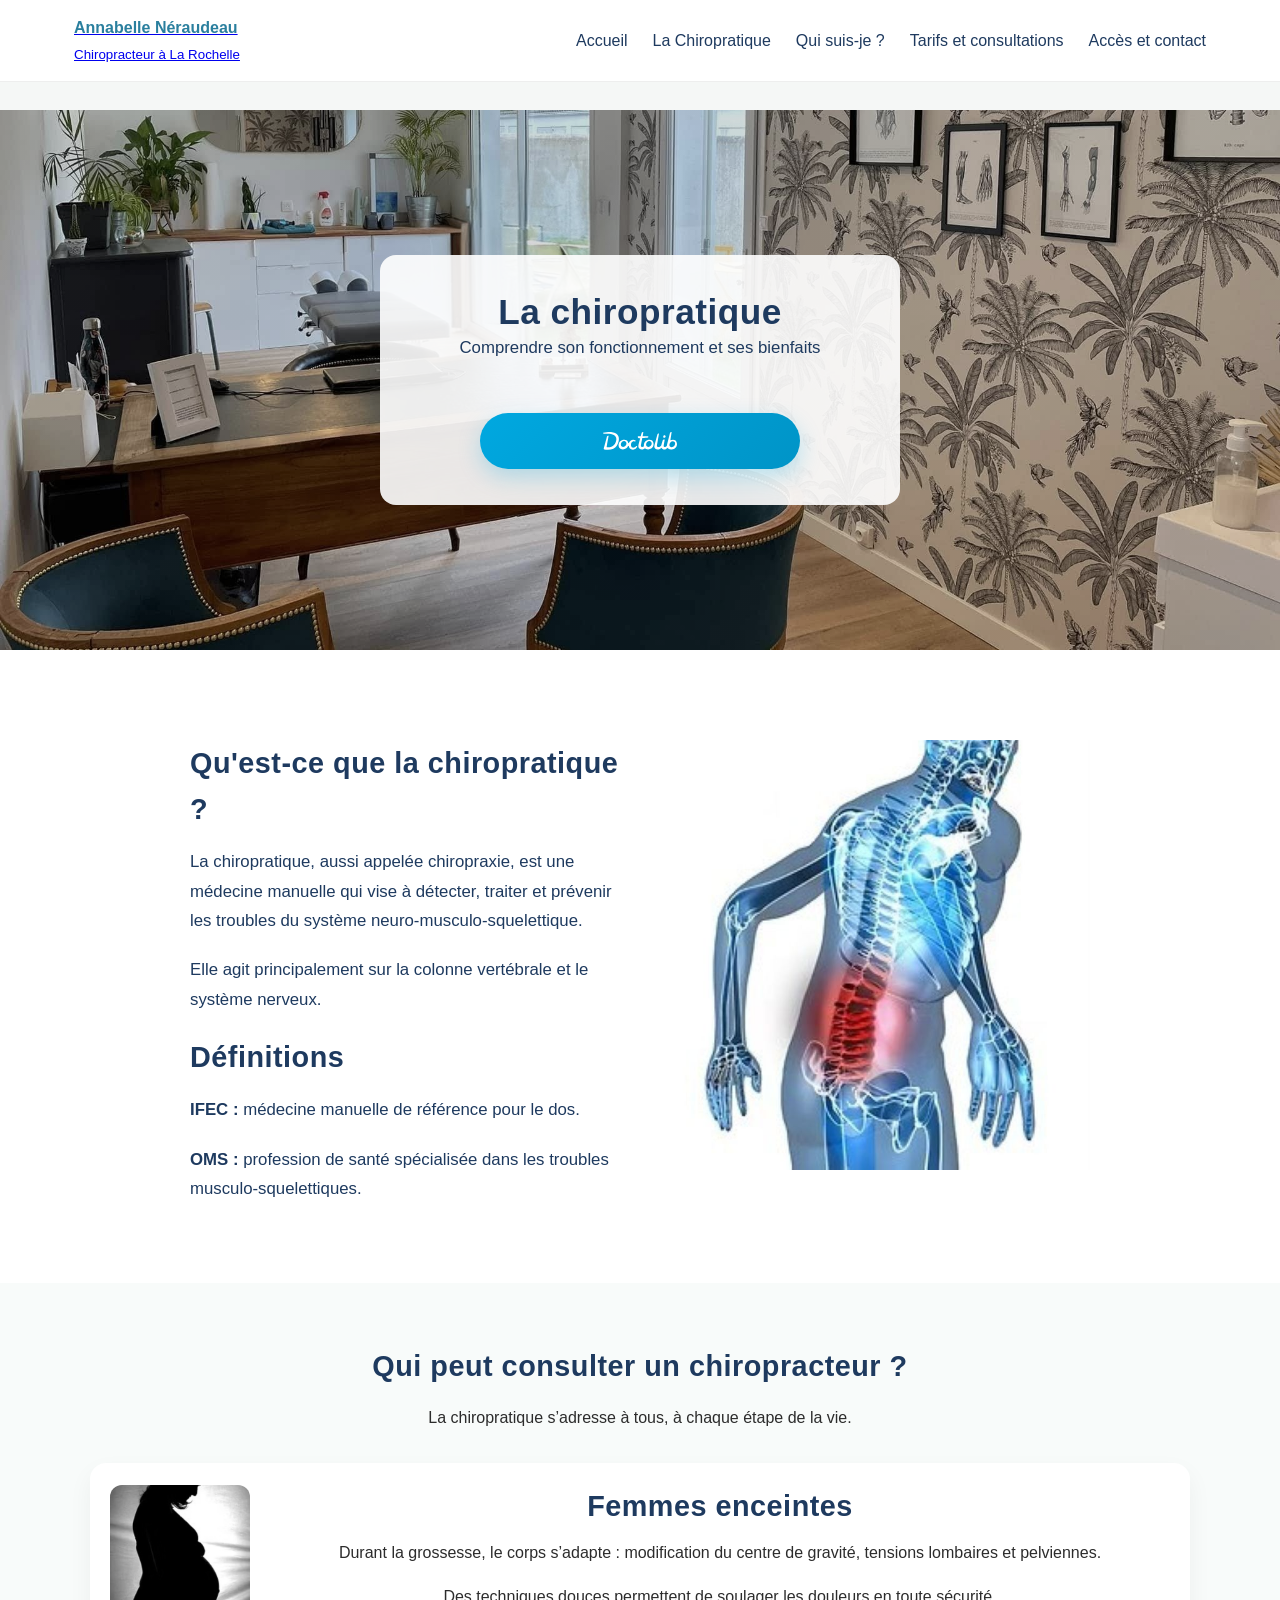
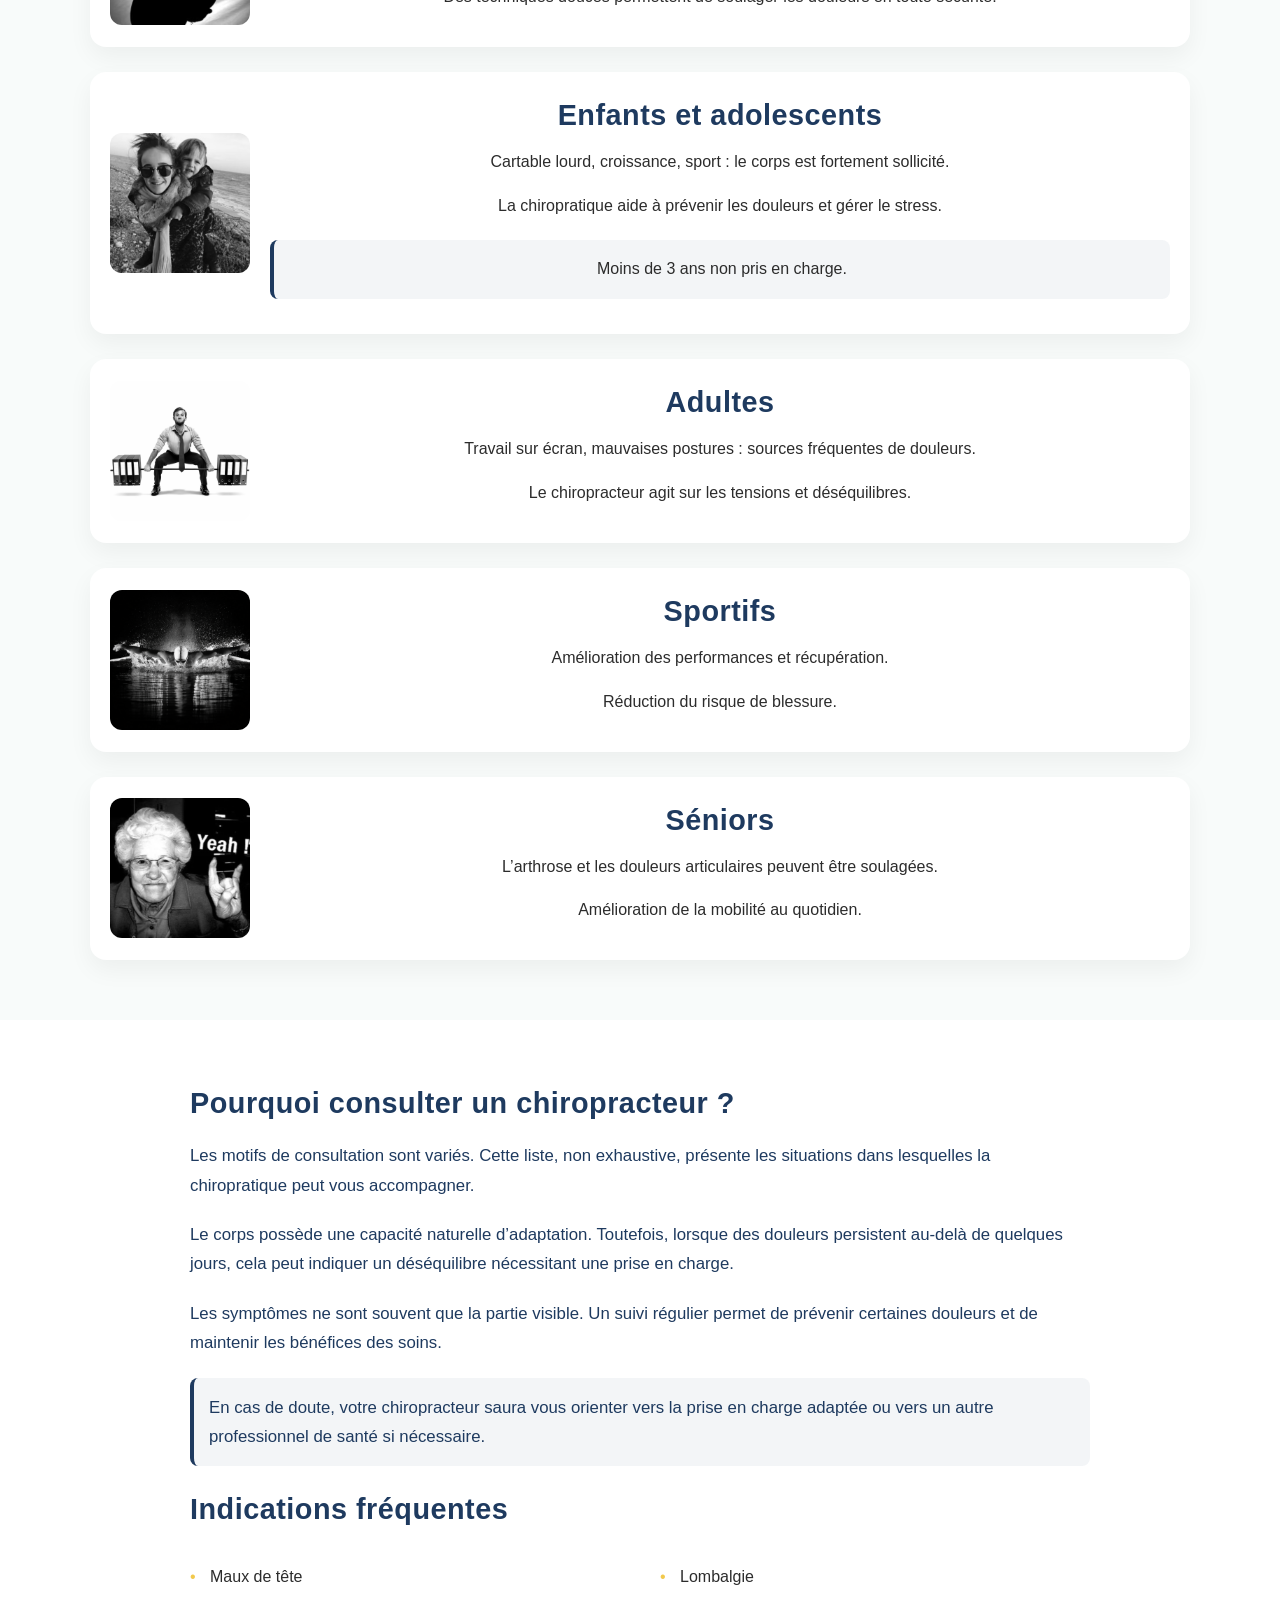
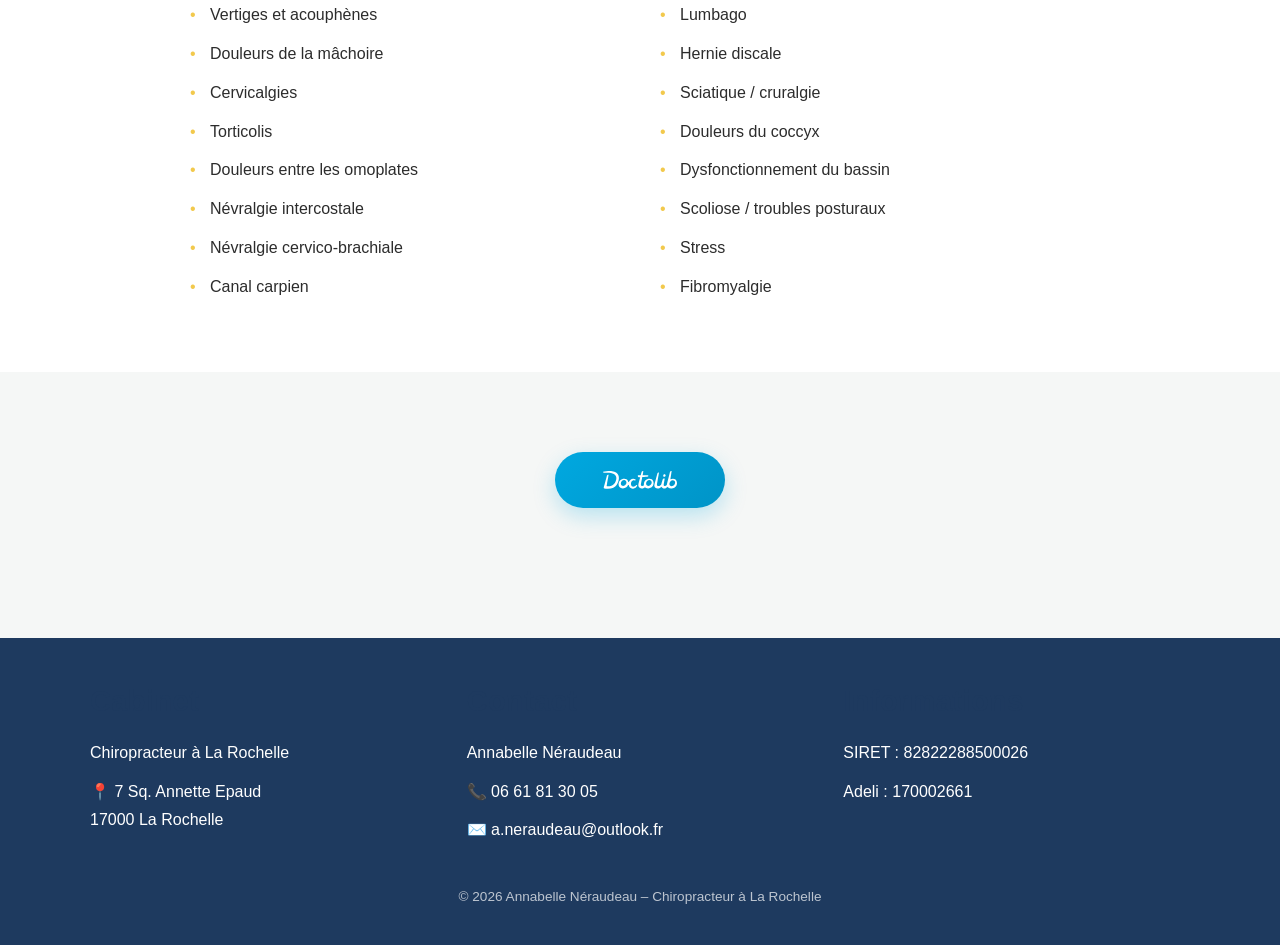
==== chiropratique.html @ 556ff165 "Adjust layout + fix menu behavior" ====
<!DOCTYPE html>
<html lang="fr">
<head>
  <meta charset="UTF-8">
  <meta name="viewport" content="width=device-width, initial-scale=1.0">

  <title>La chiropratique - Annabelle Néraudeau</title>

  <!-- Config SEO -->
  <meta name="robots" content="index, follow">

  <!-- Description SEO -->
  <meta name="description"
    content="Découvrez la chiropratique : une approche naturelle pour soulager les douleurs et améliorer votre bien-être à La Rochelle.">

  <meta name="author" content="Annabelle Néraudeau">
  <link rel="icon" href="assets/images/favicon.ico">

  <meta property="og:title" content="La chiropratique - Annabelle Néraudeau">
  <meta property="og:description" content="Comprendre la chiropratique et ses bienfaits.">
  <meta property="og:image" content="https://will17lr.github.io/annabelle-site/assets/images/annabelle1.jpg">
  <meta property="og:url" content="https://will17lr.github.io/annabelle-site/pages/chiropratique.html">
  <meta property="og:type" content="website">

  <meta name="twitter:card" content="summary_large_image">
  <meta name="twitter:title" content="La chiropratique">
  <meta name="twitter:description" content="Une approche naturelle pour votre santé.">
  <meta name="twitter:image" content="https://will17lr.github.io/annabelle-site/assets/images/annabelle1.jpg">

  <link rel="stylesheet" href="css/style.css">
</head>

<body>

  <!-- HEADER AVEC MENU DÉROULANT -->
  <div id="header"></div>

<!-- HERO -->
<section class="hero">
  <div class="container hero-content">
    <h1>La chiropratique</h1>
    <p>Comprendre son fonctionnement et ses bienfaits</p><br>
    <div class="hero-actions">
    
      <a href="https://www.doctolib.fr/chiropracteur/la-rochelle/annabelle-neraudeau/booking?source=profile" target="_blank"
        rel="noopener noreferrer" class="btn-doctolib btn-doctolib-section" aria-label="Prendre rendez-vous">
    
        <span class="cta-icon cta-icon--compact">
          <img src="assets/images/D_White.svg" alt="Logo Doctolib" class="cta-icon-img cta-icon-img--d">
        </span>
    
        <span class="cta-icon-wordmark">
          <img src="assets/images/Doctolib_White.svg" alt="Doctolib" class="cta-icon-img cta-icon-img--wordmark">
        </span>
    
      </a>
    </div>
  </div>
</section>

<!-- SECTION 1 Valeurs -->
<section class="valeurs">
  <div class="container grid-2">

    <div class="text">
      <h2>Qu'est-ce que la chiropratique ?</h2>

      <p>
        La chiropratique, aussi appelée chiropraxie, est une médecine manuelle
        qui vise à détecter, traiter et prévenir les troubles du système
        neuro-musculo-squelettique.
      </p>

      <p>
        Elle agit principalement sur la colonne vertébrale et le système nerveux.
      </p>

      <h3>Définitions</h3>

      <p><strong>IFEC :</strong> médecine manuelle de référence pour le dos.</p>
      <p><strong>OMS :</strong> profession de santé spécialisée dans les troubles musculo-squelettiques.</p>
    </div>

    <div class="image">
      <img src="assets/images/chiropratique.jpg" alt="Chiropratique colonne vertébrale">
    </div>

  </div>
</section>

<!-- SECTION 2 Pour Qui-->
<section class="parcours" id="pour-qui">
  <div class="container">

    <h2>Qui peut consulter un chiropracteur ?</h2>

    <p class="intro">
      La chiropratique s’adresse à tous, à chaque étape de la vie.
    </p>

    <div class="cards">
    
      <!-- FEMME ENCEINTE -->
      <div class="card-horizontal">
        <div class="card-img">
          <img src="assets/images/femme-enceinte.jpg" alt="Femme enceinte chiropratique">
        </div>
        <div class="card-content">
          <h3>Femmes enceintes</h3>
          <p>
            Durant la grossesse, le corps s’adapte : modification du centre de gravité,
            tensions lombaires et pelviennes.
          </p>
          <p>
            Des techniques douces permettent de soulager les douleurs en toute sécurité.
          </p>
        </div>
      </div>
    
      <!-- ENFANTS -->
      <div class="card-horizontal">
        <div class="card-img">
          <img src="assets/images/enfant.jpg" alt="Enfant chiropratique">
        </div>
        <div class="card-content">
          <h3>Enfants et adolescents</h3>
          <p>
            Cartable lourd, croissance, sport : le corps est fortement sollicité.
          </p>
          <p>
            La chiropratique aide à prévenir les douleurs et gérer le stress.
          </p>
          <p class="note">
            Moins de 3 ans non pris en charge.
          </p>
        </div>
      </div>
    
      <!-- ADULTES -->
      <div class="card-horizontal">
        <div class="card-img">
          <img src="assets/images/adulte.jpg" alt="Adulte chiropratique">
        </div>
        <div class="card-content">
          <h3>Adultes</h3>
          <p>
            Travail sur écran, mauvaises postures : sources fréquentes de douleurs.
          </p>
          <p>
            Le chiropracteur agit sur les tensions et déséquilibres.
          </p>
        </div>
      </div>
    
      <!-- SPORTIFS -->
      <div class="card-horizontal">
        <div class="card-img">
          <img src="assets/images/sport.jpg" alt="Sportif chiropratique">
        </div>
        <div class="card-content">
          <h3>Sportifs</h3>
          <p>
            Amélioration des performances et récupération.
          </p>
          <p>
            Réduction du risque de blessure.
          </p>
        </div>
      </div>
    
      <!-- SENIORS -->
      <div class="card-horizontal">
        <div class="card-img">
          <img src="assets/images/senior.jpg" alt="Senior chiropratique">
        </div>
        <div class="card-content">
          <h3>Séniors</h3>
          <p>
            L’arthrose et les douleurs articulaires peuvent être soulagées.
          </p>
          <p>
            Amélioration de la mobilité au quotidien.
          </p>
        </div>
      </div>
    
    </div>
</section>

<!-- SECTION 3 Pour Quoi-->
<section class="valeurs" id="pour-quoi">
  <div class="container">

    <h2>Pourquoi consulter un chiropracteur ?</h2>

    <p>
      Les motifs de consultation sont variés. Cette liste, non exhaustive,
      présente les situations dans lesquelles la chiropratique peut vous accompagner.
    </p>

    <p>
      Le corps possède une capacité naturelle d’adaptation. Toutefois, lorsque des douleurs
      persistent au-delà de quelques jours, cela peut indiquer un déséquilibre nécessitant une prise en charge.
    </p>

    <p>
      Les symptômes ne sont souvent que la partie visible. Un suivi régulier permet de prévenir
      certaines douleurs et de maintenir les bénéfices des soins.
    </p>

    <p class="note">
      En cas de doute, votre chiropracteur saura vous orienter vers la prise en charge adaptée
      ou vers un autre professionnel de santé si nécessaire.
    </p>

    <h3>Indications fréquentes</h3>

    <div class="grid-2">

      <ul class="list">
        <li>Maux de tête</li>
        <li>Vertiges et acouphènes</li>
        <li>Douleurs de la mâchoire</li>
        <li>Cervicalgies</li>
        <li>Torticolis</li>
        <li>Douleurs entre les omoplates</li>
        <li>Névralgie intercostale</li>
        <li>Névralgie cervico-brachiale</li>
        <li>Canal carpien</li>
      </ul>

      <ul class="list">
        <li>Lombalgie</li>
        <li>Lumbago</li>
        <li>Hernie discale</li>
        <li>Sciatique / cruralgie</li>
        <li>Douleurs du coccyx</li>
        <li>Dysfonctionnement du bassin</li>
        <li>Scoliose / troubles posturaux</li>
        <li>Stress</li>
        <li>Fibromyalgie</li>
      </ul>

    </div>

  </div>
</section>

<!-- CTA -->
<section class="cta">
  <div class="container">

    <a href="https://www.doctolib.fr/chiropracteur/la-rochelle/annabelle-neraudeau/booking?source=profile" target="_blank"
      rel="noopener noreferrer" class="btn-doctolib btn-doctolib-section" aria-label="Prendre rendez-vous">
    
      <span class="cta-icon cta-icon--compact">
        <img src="assets/images/D_White.svg" alt="" class="cta-icon-img cta-icon-img--d">
      </span>
    
      <span class="cta-icon-wordmark">
        <img src="assets/images/Doctolib_White.svg" alt="Doctolib" class="cta-icon-img cta-icon-img--wordmark">
      </span>
    
    </a>
  </div>
</section>

<!-- FOOTER -->
<div id="footer"></div>

<script src="js/loadComponents.js"></script>
<script src="js/script.js"></script>
</body>
</html>
---- css/style.css ----
:root {
  --primary: #1e3a5f;
  --secondary: #2a7f9e;
  --accent: #f2c94c;

  --bg: #f5f7f6;
  --white: #ffffff;
  --text: #2c2c2c;

  --doctolib: #00a8e0;
  --doctolib-hover: #0094c7;
  --doctolib-shadow: rgba(0, 168, 224, 0.28);
}

/* ==========================================================================
   1. RESET & BASE
   ========================================================================== */
* {
  margin: 0;
  padding: 0;
  box-sizing: border-box;
}

html,
body {
  width: 100%;
  overflow-x: hidden;
}

html {
  scroll-behavior: smooth;
}

body {
  background: var(--bg);
  padding-top: 110px;
  font-family: Arial, sans-serif;
  line-height: 1.6;
  color: var(--text);
}

img {
  max-width: 100%;
  height: auto;
  display: block;
}

p,
li {
  font-weight: 400;
  margin-bottom: 15px;
  line-height: 1.8;
}

h1 {
  letter-spacing: 2px;
}

h2,
h3 {
  font-size: 1.8rem;
  margin-bottom: 15px;
  font-weight: 600;
  color: var(--primary);
  letter-spacing: 0.5px;
}

/* ==========================================================================
   2. LAYOUT GLOBAL
   ========================================================================== */
.container {
  width: 90%;
  max-width: 1100px;
  margin: auto;
}

section {
  padding: 80px 0;
}

.card {
  background: var(--white);
  padding: 25px;
  border-radius: 14px;
  text-align: center;
  border: 1px solid rgba(0, 0, 0, 0.05);
  box-shadow: 0 8px 20px rgba(0, 0, 0, 0.04);
  transition: all 0.3s ease;
}

.card:hover {
  transform: translateY(-4px);
  box-shadow: 0 12px 25px rgba(0, 0, 0, 0.08);
}

.card img {
  width: 100%;
  max-width: 180px;
  margin: 0 auto 15px;
  border-radius: 10px;
}

/* ==========================================================================
   3. HEADER / NAVIGATION
   ========================================================================== */
.header {
  position: fixed;
  top: 0;
  width: 100%;
  z-index: 1000;
  overflow: visible;
  backdrop-filter: blur(10px);
  background: rgba(255, 255, 255, 0.95);
  border-bottom: 1px solid #eee;
}

.nav-container {
  display: flex;
  align-items: center;
  justify-content: space-between;
  padding: 15px 10px;
  max-width: 100%;
}

.logo span {
  font-weight: bold;
  color: var(--secondary);
}

.nav {
  display: flex;
  align-items: center;
  gap: 25px;
  transition: all 0.3s ease;
}

.nav a {
  position: relative;
  text-decoration: none;
  color: var(--primary);
  font-weight: 500;
}

.nav a::after {
  content: "";
  position: absolute;
  left: 0;
  bottom: -5px;
  width: 100%;
  height: 2px;
  background: var(--secondary);
  transform: scaleX(0);
  transform-origin: center;
  transition: transform 0.3s ease;
}

.nav a:hover::after {
  transform: scaleX(1);
}

.menu-toggle {
  display: none;
  font-size: 1.8rem;
  cursor: pointer;
}

.menu-toggle.active span:nth-child(1) {
  transform: translateY(9px) rotate(45deg);
}

.menu-toggle.active span:nth-child(2) {
  opacity: 0;
}

.menu-toggle.active span:nth-child(3) {
  transform: translateY(-9px) rotate(-45deg);
}

/* ==========================================================================
   4. HERO
   ========================================================================== */
.hero {
  position: relative;
  display: flex;
  align-items: center;
  min-height: 60vh;
  height: auto;
  margin-top: 0;
  padding: 50px 0;
  background:
    linear-gradient(rgba(0, 0, 0, 0.15), rgba(0, 0, 0, 0.15)),
    url("../assets/images/hero-cabinet12.jpg") center/cover no-repeat;
}

.hero::after {
  display: none;
}

.hero-content {
  position: relative;
  z-index: 2;
  width: 100%;
  max-width: 520px;
  text-align: center;
  background: rgba(255, 255, 255, 0.9);
  padding: 36px 28px;
  border-radius: 16px;
  margin: 0 auto;
}

.hero-content h1 {
  font-size: 2.2rem;
  line-height: 1.2;
  letter-spacing: 0.5px;
  color: var(--primary);
}

.hero-content p {
  font-size: 1.05rem;
  color: var(--primary);
  margin-bottom: 0;
}

.hero-actions {
  display: flex;
  flex-direction: column;
  align-items: stretch;
  gap: 15px;
  width: 100%;
  max-width: 320px;
  margin: 24px auto 0;
}

.hero-actions a {
  width: 100%;
}

.phone {
  font-size: 18px;
  color: var(--primary);
  font-weight: 600;
}

.phone:hover {
  background: var(--primary);
  color: #fff;
  transform: translateY(-3px) scale(1.02);
  box-shadow: 0 10px 25px rgba(0, 0, 0, 0.25);
}

/* ==========================================================================
   4B. BOUTONS CTA UNIFIÉS
   ========================================================================== */
.btn-phone,
.btn-doctolib {
  display: inline-flex;
  align-items: center;
  justify-content: center;
  gap: 10px;
  min-height: 56px;
  padding: 0 22px;
  border-radius: 999px;
  font-weight: 600;
  text-decoration: none;
  transition:
    transform 0.25s ease,
    box-shadow 0.25s ease,
    background 0.25s ease;
}

.btn-phone {
  background: linear-gradient(135deg, var(--primary), #0d66aa);
  color: #fff;
  box-shadow: 0 8px 22px rgba(16, 122, 202, 0.25);
}

.btn-phone:hover {
  transform: translateY(-2px);
  box-shadow: 0 12px 28px rgba(16, 122, 202, 0.35);
}

.btn-doctolib {
  background: linear-gradient(135deg, var(--doctolib), var(--doctolib-hover));
  color: #fff;
  box-shadow: 0 8px 22px rgba(0, 168, 224, 0.25);
}

.btn-doctolib:hover {
  transform: translateY(-2px);
  box-shadow: 0 12px 28px rgba(0, 168, 224, 0.35);
}

.btn-doctolib:active {
  transform: scale(0.98);
}

/* CTA hero */
.btn-doctolib-hero {
  width: 100%;
}

/* CTA de section : apparence du flottant déplié */
.btn-doctolib-section {
  min-width: 170px;
}

.btn-doctolib-section .cta-icon--compact {
  display: none;
}

.btn-doctolib-section .cta-icon-wordmark {
  display: flex;
  align-items: center;
  justify-content: center;
}

.btn-doctolib-section .cta-icon-img--wordmark {
  height: 18px;
  width: auto;
}

/* ==========================================================================
   5. SERVICES
   ========================================================================== */
.services {
  text-align: center;
}

.services-grid {
  display: grid;
  grid-template-columns: repeat(3, 1fr);
  gap: 25px;
}

/* ==========================================================================
   6. GALLERY
   ========================================================================== */
.gallery {
  margin: 60px auto;
}

.gallery-grid {
  display: grid;
  grid-template-columns: repeat(3, minmax(0, 1fr));
  gap: 20px;
  justify-items: center;
}

.gallery-grid img {
  width: 100%;
  height: 100%;
  aspect-ratio: 1 / 1;
  object-fit: cover;
  border-radius: 16px;
  display: block;
}

.gallery-grid img:hover {
  transform: scale(1.03);
  box-shadow: 0 10px 25px rgba(0, 0, 0, 0.15);
}

/* ==========================================================================
   7. TESTIMONIALS
   ========================================================================== */
.testimonials {
  padding: 80px 0;
  background: #f8fbfa;
  text-align: center;
}

.testimonials .container {
  text-align: center;
}

.section-subtitle {
  font-size: 0.95rem;
  font-weight: 600;
  color: #6b8f8a;
  margin-bottom: 10px;
  text-transform: uppercase;
  letter-spacing: 1px;
}

.section-title {
  text-align: center;
  margin-bottom: 30px;
  color: var(--primary);
  font-size: 2rem;
}

.testimonials-intro {
  max-width: 700px;
  margin: 0 auto 40px;
  color: #5a6663;
  font-size: 1rem;
  line-height: 1.6;
}

.google-rating-box {
  background: var(--white);
  border-radius: 20px;
  padding: 30px;
  box-shadow: 0 10px 25px rgba(0, 0, 0, 0.06);
  margin-bottom: 35px;
  text-align: left;
}

.google-rating-header {
  margin-bottom: 24px;
}

.google-rating-kicker {
  font-size: 0.9rem;
  font-weight: 700;
  color: var(--secondary);
  text-transform: uppercase;
  letter-spacing: 1px;
  margin-bottom: 8px;
}

.google-rating-title {
  font-size: 1.5rem;
  color: var(--primary);
  margin-bottom: 8px;
}

.google-rating-subtitle {
  color: #5a6663;
  font-size: 0.98rem;
  line-height: 1.6;
}

.google-rating-content {
  display: grid;
  grid-template-columns: minmax(0, 1fr) 120px;
  gap: 20px;
  align-items: center;
  margin-bottom: 24px;
}

.google-rating-breakdown {
  display: flex;
  flex-direction: column;
  gap: 12px;
  min-width: 0;
}

.rating-row {
  display: flex;
  align-items: center;
  gap: 12px;
}

.rating-label {
  min-width: 12px;
  font-weight: 700;
  color: var(--primary);
}

.rating-bar {
  flex: 1;
  height: 8px;
  background: #e3e8ec;
  border-radius: 999px;
  overflow: hidden;
}

.rating-fill {
  height: 100%;
  background: var(--accent);
  border-radius: 999px;
}

.google-rating-score {
  width: 120px;
  min-width: 120px;
  flex-shrink: 0;
  display: flex;
  flex-direction: column;
  align-items: center;
  justify-content: center;
}

.google-score-value {
  font-size: 3.2rem;
  font-weight: 700;
  line-height: 1;
  color: var(--primary);
  margin-bottom: 10px;
}

.google-score-stars {
  font-size: 1.25rem;
  color: var(--accent);
  letter-spacing: 2px;
  margin-bottom: 8px;
}

.google-score-count {
  font-size: 1rem;
  color: #5a6663;
  font-weight: 600;
}

.google-rating-footer {
  display: flex;
  justify-content: space-between;
  align-items: center;
  gap: 20px;
  flex-wrap: wrap;
  padding-top: 18px;
  border-top: 1px solid #eef2f4;
}

.google-rating-text {
  margin: 0;
  color: #5a6663;
  font-size: 0.95rem;
}

.btn-google-reviews {
  display: inline-block;
  padding: 12px 20px;
  background: #6b8f8a;
  color: var(--white);
  text-decoration: none;
  border-radius: 999px;
  font-weight: 600;
  transition:
    background 0.3s ease,
    transform 0.3s ease;
}

.btn-google-reviews:hover {
  background: #587773;
  transform: translateY(-2px);
}

.testimonials-grid {
  display: grid;
  grid-template-columns: repeat(3, 1fr);
  gap: 24px;
  text-align: left;
}

.testimonial-card {
  background: var(--white);
  border-radius: 16px;
  padding: 28px 24px;
  box-shadow: 0 10px 24px rgba(0, 0, 0, 0.05);
  transition:
    transform 0.3s ease,
    box-shadow 0.3s ease;
}

.testimonial-card:hover {
  transform: translateY(-4px);
  box-shadow: 0 14px 28px rgba(0, 0, 0, 0.08);
}

.testimonial-stars {
  color: #d4a017;
  font-size: 1.1rem;
  margin-bottom: 15px;
  letter-spacing: 2px;
}

.testimonial-text {
  color: #4a5552;
  font-size: 1rem;
  line-height: 1.7;
  margin-bottom: 20px;
  min-height: 110px;
}

.testimonial-name {
  font-size: 1rem;
  color: #1f2d2a;
  margin: 0;
}

.testimonials-note {
  text-align: center;
  margin-top: 30px;
  font-size: 0.9rem;
  color: #7a8a87;
}

/* ==========================================================================
   8. CTA SECTION
   ========================================================================== */
.cta .container {
  display: flex;
  justify-content: center;
}

/* ==========================================================================
   9. FOOTER
   ========================================================================== */
.footer {
  background: var(--primary);
  color: #fff;
  padding: 40px 0 20px;
  margin-top: 50px;
}

.footer-grid {
  display: grid;
  grid-template-columns: repeat(3, 1fr);
  gap: 30px;
}

.footer-col h3 {
  letter-spacing: 0.5px;
  margin-bottom: 15px;
}

.footer-col p {
  margin-bottom: 10px;
}

.footer a {
  position: relative;
  color: #fff;
  text-decoration: none;
}

.footer a::after {
  content: "";
  position: absolute;
  left: 0;
  bottom: -3px;
  width: 0%;
  height: 2px;
  background: #fff;
  transition: width 0.3s ease;
}

.footer a:hover::after {
  width: 100%;
}

.footer-bottom {
  text-align: center;
  margin-top: 30px;
  font-size: 0.85rem;
  opacity: 0.7;
}

/* ==========================================================================
   10. CTA MOBILE
   ========================================================================== */
.cta-mobile {
  position: fixed;
  right: 15px;
  bottom: 15px;
  z-index: 9999;
  display: flex;
  flex-direction: column;
  align-items: flex-end;
  gap: 12px;
}

.cta-mobile .cta-btn {
  display: flex;
  align-items: center;
  justify-content: flex-start;
  width: 56px;
  height: 56px;
  padding: 0 16px;
  border-radius: 999px;
  text-decoration: none;
  color: #fff;
  overflow: hidden;
  white-space: nowrap;
  box-shadow: 0 8px 20px rgba(0, 0, 0, 0.18);
  transition:
    width 0.35s ease,
    transform 0.25s ease,
    box-shadow 0.25s ease,
    opacity 0.25s ease;
}

.cta-mobile .cta-btn:hover {
  transform: translateY(-2px);
}

.cta-icon {
  font-size: 1.1rem;
  min-width: 20px;
  display: flex;
  align-items: center;
  justify-content: center;
  transform: translateY(1px);
}

.cta-label {
  opacity: 0;
  max-width: 0;
  margin-left: 0;
  font-size: 0.85rem;
  font-weight: 600;
  letter-spacing: 0.3px;
  display: flex;
  align-items: center;
  justify-content: center;
  color: rgba(255, 255, 255, 0.95);
  transition:
    opacity 0.25s ease,
    max-width 0.35s ease,
    margin-left 0.25s ease;
}

.cta-mobile .cta-btn.expanded {
  width: 170px;
  justify-content: center;
}

.cta-mobile .cta-btn.expanded .cta-label {
  opacity: 1;
  max-width: 110px;
  margin-left: 10px;
}

.cta-mobile .cta-phone {
  background: linear-gradient(135deg, var(--primary), #0d66aa);
  gap: 8px;
}

.cta-mobile .cta-doctolib {
  background: linear-gradient(135deg, var(--doctolib), var(--doctolib-hover));
  justify-content: center;
  position: relative;
}

.cta-icon--compact {
  display: flex;
  align-items: center;
  justify-content: center;
}

.cta-icon-wordmark {
  display: none;
  align-items: center;
  justify-content: center;
}

.cta-icon-img--d {
  width: 18px;
  height: 18px;
  display: block;
}

.cta-icon-img--wordmark {
  height: 18px;
  width: auto;
  display: block;
}

.cta-mobile .cta-doctolib.expanded .cta-icon--compact {
  display: none;
}

.cta-mobile .cta-doctolib.expanded .cta-icon-wordmark {
  display: flex;
}

.cta-mobile .cta-doctolib .cta-label {
  display: none !important;
}

/* ==========================================================================
   11. BANNER DEV
   ========================================================================== */
.banner-dev {
  position: fixed;
  top: 0;
  width: 100%;
  z-index: 2000;
  background: var(--accent);
  color: #000;
  text-align: center;
  padding: 6px;
  font-size: 0.9rem;
}

/* ==========================================================================
   12. DOCTOLIB PREMIUM
   ========================================================================== */
.btn-doctolib-premium {
  display: inline-flex;
  align-items: center;
  justify-content: space-between;
  gap: 14px;
  position: relative;
  min-width: 260px;
  max-width: 340px;
  width: 100%;
  padding: 14px 18px;
  border-radius: 14px;
  text-decoration: none;
  background: linear-gradient(135deg, var(--doctolib), var(--doctolib-hover));
  color: #fff;
  box-shadow: 0 10px 28px var(--doctolib-shadow);
  border: 1px solid rgba(255, 255, 255, 0.18);
  transition:
    transform 0.25s ease,
    box-shadow 0.25s ease,
    filter 0.25s ease;
}

.btn-doctolib-premium:hover {
  transform: translateY(-3px);
  box-shadow: 0 16px 34px rgba(0, 168, 224, 0.35);
  filter: saturate(1.05);
}

.btn-doctolib-premium:active {
  transform: translateY(-1px);
}

.btn-doctolib-premium:focus-visible {
  outline: 3px solid rgba(0, 168, 224, 0.25);
  outline-offset: 3px;
}

.doctolib-icon {
  flex-shrink: 0;
  width: 42px;
  height: 42px;
  border-radius: 50%;
  display: flex;
  align-items: center;
  justify-content: center;
  background: rgba(255, 255, 255, 0.18);
  backdrop-filter: blur(4px);
}

.doctolib-icon svg {
  width: 22px;
  height: 22px;
  color: #fff;
}

.doctolib-text {
  display: flex;
  flex-direction: column;
  align-items: flex-start;
  flex: 1;
  min-width: 0;
}

.doctolib-label {
  font-size: 1rem;
  font-weight: 700;
  line-height: 1.2;
  letter-spacing: 0.2px;
}

.doctolib-trust {
  margin-top: 2px;
  font-size: 0.76rem;
  font-weight: 500;
  color: rgba(255, 255, 255, 0.92);
  line-height: 1.2;
}

.doctolib-arrow {
  font-size: 1.25rem;
  font-weight: 700;
  line-height: 1;
  transition: transform 0.25s ease;
}

.btn-doctolib-premium:hover .doctolib-arrow {
  transform: translateX(3px);
}

.btn-doctolib-premium::before {
  content: "●";
  font-size: 0.55rem;
  color: #7cffb2;
  position: absolute;
  opacity: 0;
}

/* ==========================================================================
   13. ABOUT / MAP / CONTENT SECTIONS
   ========================================================================== */
.about {
  padding: 60px 0;
}

.about-grid {
  gap: 50px;
}

.about-text {
  width: 100%;
}

.about-text h3 {
  font-size: 1.8rem;
  margin-bottom: 10px;
}

.about-text p {
  margin-bottom: 18px;
  line-height: 1.75;
  font-size: 15.5px;
}

.about-img img {
  width: 100%;
  max-width: 450px;
  aspect-ratio: 1 / 1;
  object-fit: cover;
  border-radius: 20px;
  box-shadow: 0 10px 30px rgba(0, 0, 0, 0.015);
}

.about-conclusion {
  text-align: center;
  max-width: 700px;
  margin: auto;
  font-size: 1.1rem;
  color: var(--primary);
}

.map-container {
  width: 100%;
  max-width: 500px;
  margin-top: 20px;
  border-radius: 12px;
  overflow: hidden;
  background: #fff;
  border: 1px solid rgba(0, 0, 0, 0.1);
  box-shadow: 0 10px 25px rgba(0, 0, 0, 0.1);
}

.map-container iframe {
  width: 100%;
  height: 300px;
  border: none;
  display: block;
}

.hero-about {
  min-height: 60vh;
  background:
    linear-gradient(rgba(0, 0, 0, 0.25), rgba(0, 0, 0, 0.25)),
    url("../assets/images/cabinet1.jpg") center/cover no-repeat;
}

.hero-about h1 {
  font-size: 2.6rem;
  letter-spacing: 4px;
  margin-bottom: 10px;
}

.hero-about .overlay {
  background: rgba(255, 255, 255, 0.92);
  padding: 40px;
  border-radius: 12px;
  max-width: 100%;
}

/* ==========================================================================
   14. ACCÈS
   ========================================================================== */
.acces {
  padding: 60px 0;
}

.acces-hero img {
  width: 100%;
  height: 350px;
  object-fit: cover;
  border-radius: 12px;
  margin-bottom: 20px;
}

.acces-text {
  text-align: center;
  max-width: 700px;
  margin: 0 auto 30px;
}

.acces-container {
  display: flex;
  gap: 20px;
  justify-content: center;
  flex-wrap: wrap;
}

.acces-entry {
  text-align: center;
}

.acces-entry img {
  width: 100%;
  max-width: 400px;
  border-radius: 12px;
}

.acces-entry .caption {
  margin-top: 10px;
  font-size: 14px;
  color: #666;
}

/* ==========================================================================
   15. FLEX / GRID SECTIONS
   ========================================================================== */
.section-flex {
  display: flex;
  align-items: center;
  gap: 40px;
}

.section-flex img {
  max-width: 450px;
  border-radius: 12px;
}

.section-flex.reverse {
  flex-direction: row-reverse;
}

.section-card {
  text-align: center;
  background: white;
  padding: 30px;
  border-radius: 12px;
  box-shadow: 0 10px 25px rgba(0, 0, 0, 0.05);
}

.section-card p {
  margin-bottom: 10px;
  font-size: 1.1rem;
  color: var(--primary);
}

.section-grid {
  display: grid;
  grid-template-columns: repeat(2, 1fr);
  gap: 30px;
  max-width: 600px;
  margin: auto;
}

/* ==========================================================================
   16. HORAIRES / PARCOURS / VALEURS
   ========================================================================== */
.horaires-section {
  margin: 60px 0;
}

.horaires-card {
  max-width: 400px;
  margin: auto;
  background: white;
  padding: 30px;
  border-radius: 12px;
  border: 2px solid #eee;
  box-shadow: 0 10px 25px rgba(0, 0, 0, 0.05);
}

.horaires-card h2 {
  text-align: center;
  margin-bottom: 20px;
}

.horaires-list {
  list-style: none;
  padding: 0;
}

.horaires-list li {
  display: flex;
  justify-content: space-between;
  padding: 8px 0;
  border-bottom: 1px dotted #ccc;
}

.horaires-list li span:first-child {
  font-weight: 600;
}

.parcours {
  padding: 60px 0;
  text-align: center;
  background: #f8fbfa;
}

.parcours-grid {
  display: grid;
  grid-template-columns: repeat(2, 1fr);
  gap: 20px;
  margin-top: 30px;
}

.valeurs {
  padding: 60px 0;
  background: #ffffff;
}

.valeurs .container {
  max-width: 900px;
}

.valeurs p {
  margin-bottom: 20px;
  line-height: 1.75;
  font-size: 1.05rem;
  color: var(--primary);
}

.valeurs-grid {
  display: grid;
  grid-template-columns: repeat(3, 1fr);
  gap: 20px;
  margin-top: 30px;
}

/* ==========================================================================
   17. ANIMATION
   ========================================================================== */
@keyframes slideDown {
  from {
    opacity: 0;
    transform: translateY(-10px);
  }
  to {
    opacity: 1;
    transform: translateY(0);
  }
}

/* ==========================================================================
   18. RESPONSIVE
   ========================================================================== */
@media (min-width: 931px) {
  .nav {
    display: flex;
  }

  .menu-toggle {
    display: none;
  }

  .cta-mobile {
    display: none;
  }
}

@media (max-width: 930px) {
  body {
    padding-top: 95px;
    padding-bottom: 95px;
  }

  .container {
    width: 92%;
  }

  .menu-toggle {
    display: flex;
    width: 36px;
    height: 26px;
    padding: 4px;
    flex-direction: column;
    justify-content: space-between;
    align-items: center;
    cursor: pointer;
    position: relative;
    z-index: 10002;
    flex-shrink: 0;
    overflow: visible;
  }

  .menu-toggle span {
    display: block;
    width: 100%;
    height: 3px;
    background: var(--primary);
    border-radius: 2px;
    transition: 0.3s ease;
  }

  .nav {
    position: absolute;
    top: 100%;
    left: 10px;
    right: 10px;
    display: flex;
    flex-direction: column;
    background: #fff;
    border-radius: 12px;
    overflow: hidden;
    padding-bottom: 10px;
    opacity: 0;
    transform: translateY(-10px);
    pointer-events: none;
    transition: all 0.25s ease;
    box-shadow: 0 15px 30px rgba(0, 0, 0, 0.1);
  }

  .nav.active {
    opacity: 1;
    transform: translateY(0);
    pointer-events: auto;
  }

  .nav a {
    padding: 15px 20px;
    border-bottom: 1px solid #eee;
  }

  .nav a:last-child {
    border-bottom: none;
  }

  .hero {
    min-height: auto;
    padding: 36px 0 44px;
  }

  .hero-content {
    max-width: 100%;
    padding: 28px 20px;
    border-radius: 14px;
  }

  .hero-content h1 {
    font-size: 1.8rem;
  }

  .hero-actions {
    max-width: 320px;
  }

  .hero-actions a,
  .btn-doctolib,
  .btn-phone {
    width: 100%;
  }

  .services-grid,
  .testimonials-grid,
  .footer-grid,
  .parcours-grid,
  .valeurs-grid,
  .section-grid,
  .gallery-grid {
    grid-template-columns: 1fr;
  }

  .testimonial-text {
    min-height: auto;
  }

  .testimonials {
    padding: 60px 0;
  }

  .section-title {
    font-size: 1.6rem;
  }

  .google-rating-box {
    padding: 22px 18px;
  }

  .google-rating-content {
    grid-template-columns: minmax(0, 1fr) 100px;
    gap: 15px;
  }

  .google-rating-score {
    width: 100px;
    min-width: 100px;
  }

  .google-rating-title {
    font-size: 1.25rem;
  }

  .google-score-value {
    font-size: 2.2rem;
  }

  .google-score-stars {
    font-size: 1rem;
    letter-spacing: 1px;
  }

  .google-score-count {
    font-size: 0.85rem;
  }

  .google-rating-footer {
    flex-direction: column;
    align-items: stretch;
  }

  .btn-google-reviews {
    width: 100%;
    text-align: center;
  }

  .cta-mobile .cta-btn {
    width: 52px;
    height: 52px;
  }

  .cta-mobile .cta-btn.expanded {
    width: 160px;
  }

  .cta-label {
    font-size: 0.78rem;
  }

  .btn-doctolib-premium {
    min-width: 100%;
    padding: 13px 16px;
    border-radius: 12px;
  }

  .doctolib-label {
    font-size: 0.95rem;
  }

  .doctolib-trust {
    font-size: 0.72rem;
  }

  .about-grid,
  .section-flex,
  .section-flex.reverse {
    grid-template-columns: 1fr;
    flex-direction: column;
  }

  .gallery-grid img {
    width: 100%;
    max-width: 400px;
    aspect-ratio: 1 / 1;
    object-fit: cover;
    border-radius: 16px;
  }

  .grid-2 {
    grid-template-columns: 1fr;
  }

  .cards {
    grid-template-columns: 1fr;
  }

  .card-horizontal {
    flex-direction: column;
    text-align: center;
  }

  .card-img {
    width: 100%;
  }
}

@media (max-width: 768px) {
  .contact-grid {
    grid-template-columns: 1fr;
  }
}

@media (max-width: 480px) {
  .container {
    width: 94%;
  }

  .hero {
    padding: 28px 0 40px;
  }

  .hero-content {
    padding: 24px 16px;
  }

  .hero-content h1 {
    font-size: 1.65rem;
  }

  .google-rating-content {
    grid-template-columns: minmax(0, 1fr) 88px;
    gap: 12px;
  }

  .google-rating-score {
    width: 88px;
    min-width: 88px;
  }

  .google-score-value {
    font-size: 1.95rem;
  }

  .google-score-stars {
    font-size: 0.9rem;
  }

  .google-score-count {
    font-size: 0.78rem;
  }

  .rating-row {
    gap: 8px;
  }

  .rating-bar {
    height: 7px;
  }
}

/* ==========================================================================
   19. CONTACT
   ========================================================================== */
.contact {
  padding: 60px 0;
}

.contact-grid {
  display: grid;
  grid-template-columns: 1fr 1fr;
  gap: 30px;
}

.contact-card {
  background: white;
  padding: 25px;
  border-radius: 16px;
  box-shadow: 0 8px 25px rgba(0, 0, 0, 0.08);
}

.contact-item {
  display: flex;
  gap: 15px;
  margin-bottom: 20px;
  align-items: flex-start;
}

.contact-item .icon {
  font-size: 20px;
  color: var(--secondary);
}

.contact a {
  color: var(--primary);
  text-decoration: none;
  font-weight: 500;
}

.contact a:hover {
  text-decoration: underline;
}

.map-card {
  border-radius: 16px;
  overflow: hidden;
  box-shadow: 0 8px 25px rgba(0, 0, 0, 0.08);
}

.map-card iframe {
  width: 100%;
  height: 100%;
  min-height: 300px;
  border: none;
}

/* ==========================================================================
   20. UTILITAIRES CONTENU
   ========================================================================== */
.note {
  margin-top: 20px;
  padding: 15px;
  background: rgba(30, 58, 95, 0.05);
  border-left: 4px solid var(--primary);
  border-radius: 8px;
}

.grid-2 {
  display: grid;
  grid-template-columns: 1fr 1fr;
  gap: 40px;
  margin-top: 30px;
}

.list {
  list-style: none;
  padding: 0;
}

.list li {
  margin-bottom: 10px;
  padding-left: 20px;
  position: relative;
}

.list li::before {
  content: "•";
  position: absolute;
  left: 0;
  color: var(--accent);
}

.intro {
  text-align: center;
  margin-bottom: 30px;
}

/* ==========================================================================
   21. CARDS / BLOCS
   ========================================================================== */
.cards {
  display: flex;
  flex-direction: column;
  gap: 25px;
}

.card-detail {
  background: var(--white);
  padding: 20px;
  border-radius: 16px;
  box-shadow: 0 10px 25px rgba(0, 0, 0, 0.05);
}

.card-detail img {
  width: 100%;
  aspect-ratio: 16 / 9;
  object-fit: cover;
  border-radius: 12px;
  margin-bottom: 15px;
}

.card-detail h3 {
  margin-bottom: 10px;
}

.card-horizontal {
  display: flex;
  align-items: center;
  gap: 20px;
  background: var(--white);
  padding: 20px;
  border-radius: 16px;
  box-shadow: 0 10px 25px rgba(0, 0, 0, 0.05);
}

.card-img {
  flex: 0 0 140px;
}

.card-img img {
  width: 100%;
  aspect-ratio: 1 / 1;
  object-fit: cover;
  border-radius: 12px;
}

.card-content {
  flex: 1;
}

.card-content h3 {
  margin-bottom: 10px;
}
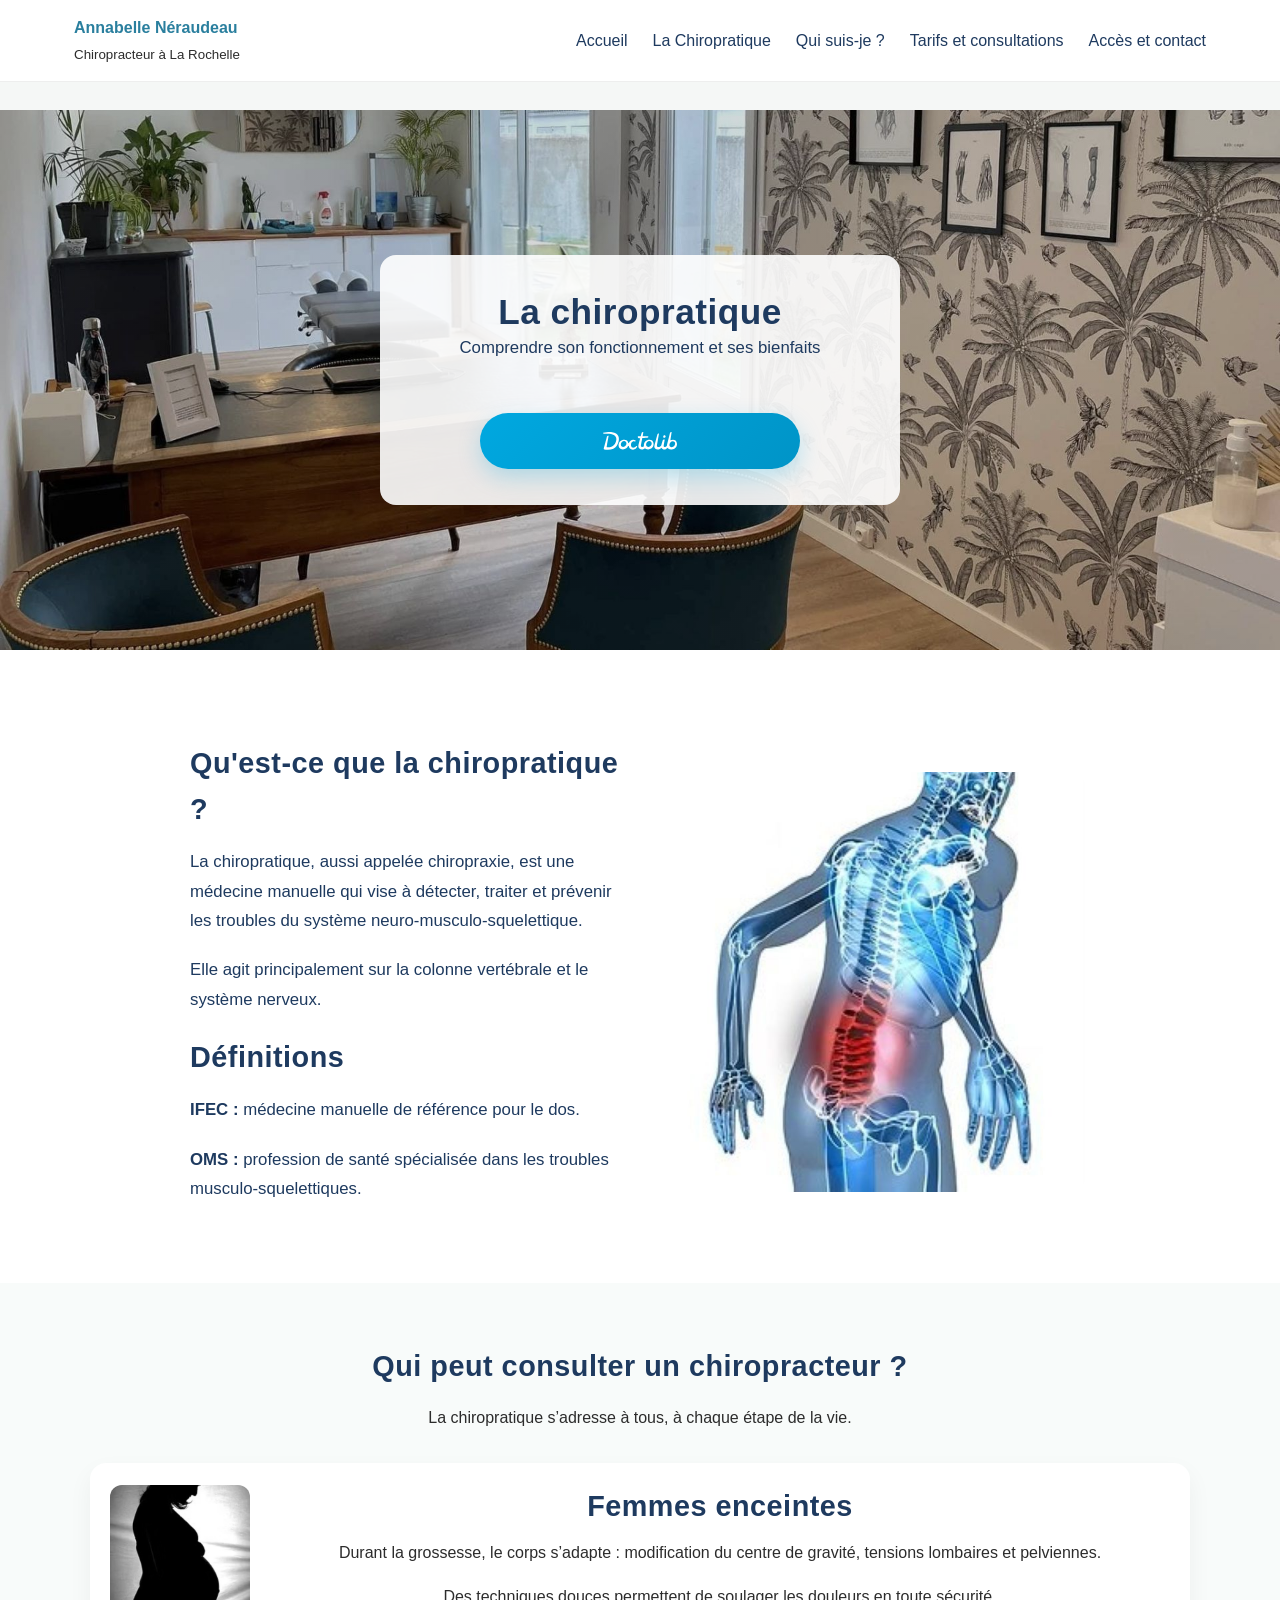
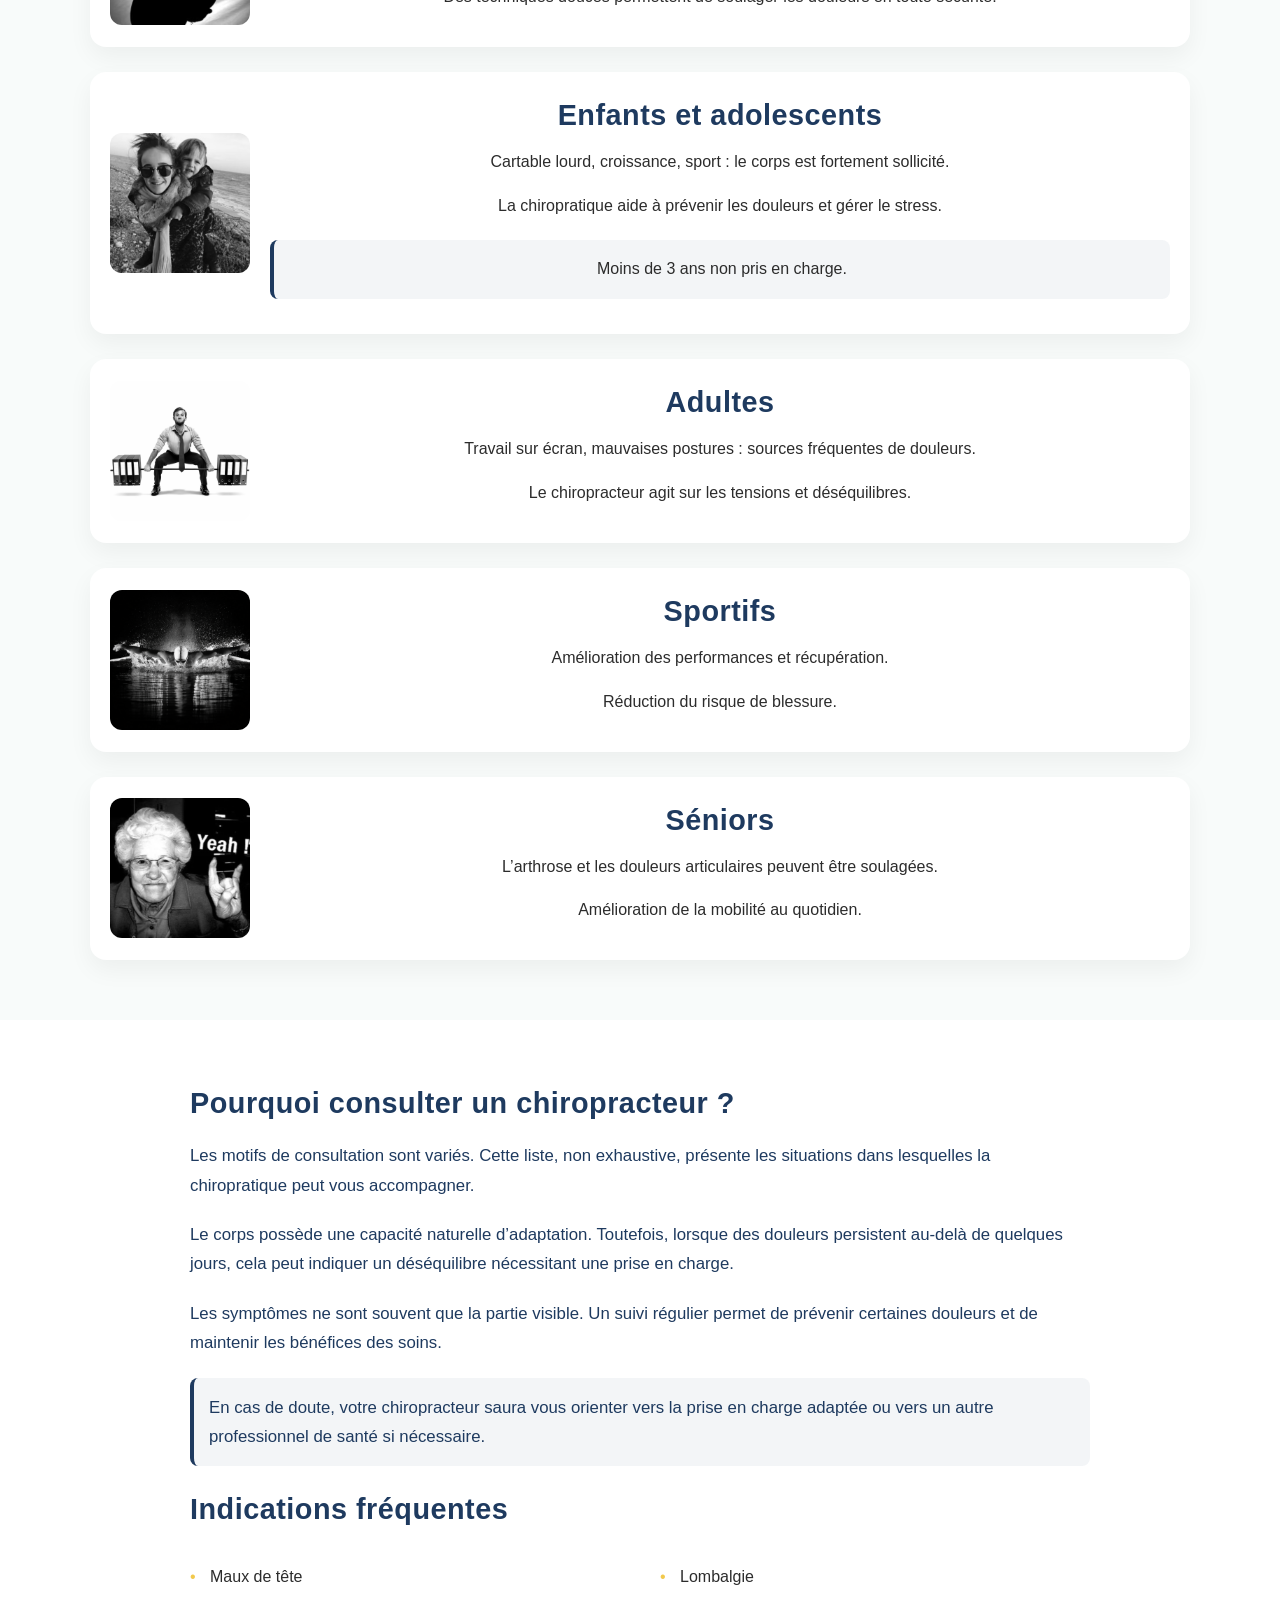
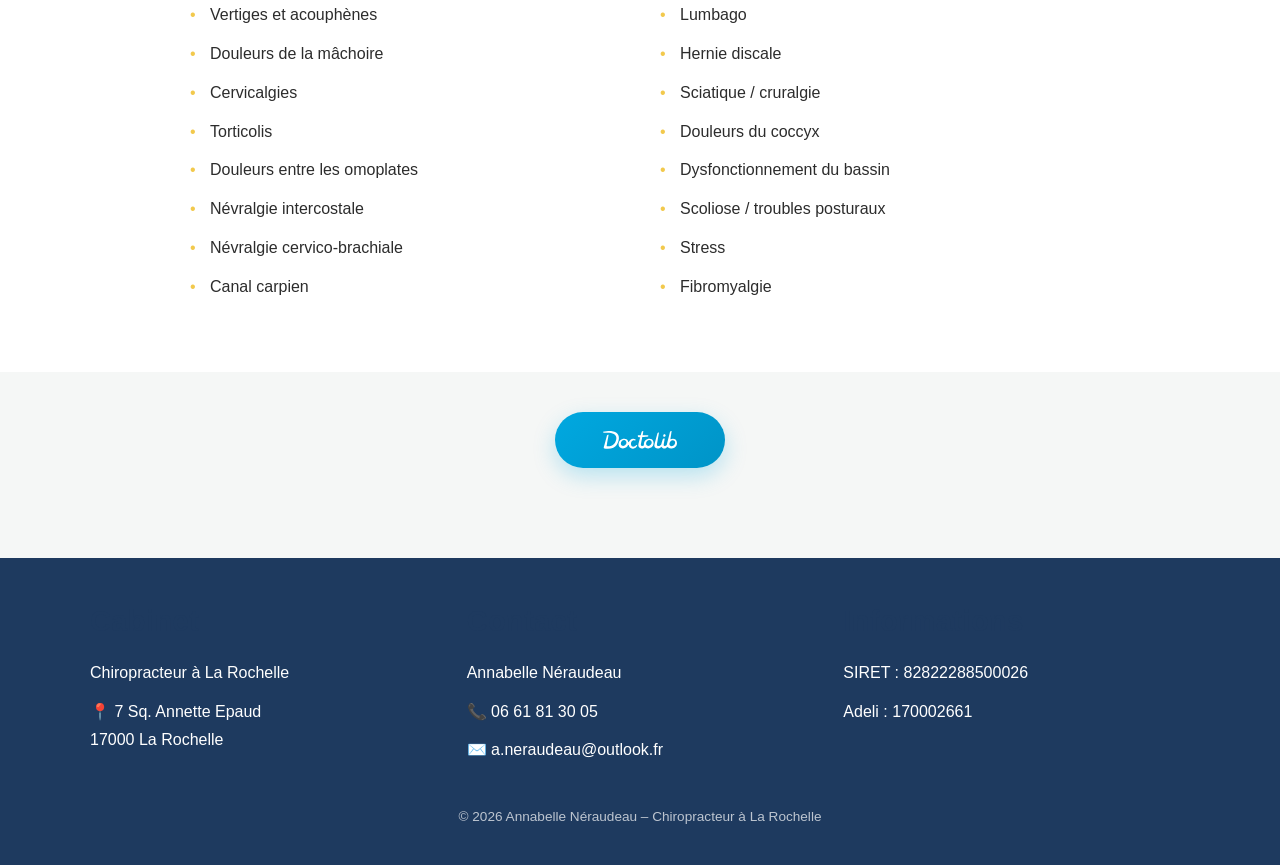
==== commit 982538b6: "Fix responsive + update assets" ====
--- a/chiropratique.html
+++ b/chiropratique.html
@@ -82,7 +82,7 @@
     </div>
 
     <div class="image">
-      <img src="assets/images/chiropratique.jpg" alt="Chiropratique colonne vertébrale">
+      <img src="assets/images/chiro-dos.jpg" alt="Chiropratique colonne vertébrale">
     </div>
 
   </div>
@@ -103,7 +103,7 @@
       <!-- FEMME ENCEINTE -->
       <div class="card-horizontal">
         <div class="card-img">
-          <img src="assets/images/femme-enceinte.jpg" alt="Femme enceinte chiropratique">
+          <img src="assets/images/chiro-femme-enceinte.jpg" alt="Femme enceinte chiropratique">
         </div>
         <div class="card-content">
           <h3>Femmes enceintes</h3>
@@ -120,7 +120,7 @@
       <!-- ENFANTS -->
       <div class="card-horizontal">
         <div class="card-img">
-          <img src="assets/images/enfant.jpg" alt="Enfant chiropratique">
+          <img src="assets/images/chiro-enfant.jpg" alt="Enfant chiropratique">
         </div>
         <div class="card-content">
           <h3>Enfants et adolescents</h3>
@@ -139,7 +139,7 @@
       <!-- ADULTES -->
       <div class="card-horizontal">
         <div class="card-img">
-          <img src="assets/images/adulte.jpg" alt="Adulte chiropratique">
+          <img src="assets/images/chiro-adulte.jpg" alt="Adulte chiropratique">
         </div>
         <div class="card-content">
           <h3>Adultes</h3>
@@ -155,7 +155,7 @@
       <!-- SPORTIFS -->
       <div class="card-horizontal">
         <div class="card-img">
-          <img src="assets/images/sport.jpg" alt="Sportif chiropratique">
+          <img src="assets/images/chiro-sport.jpg" alt="Sportif chiropratique">
         </div>
         <div class="card-content">
           <h3>Sportifs</h3>
@@ -171,7 +171,7 @@
       <!-- SENIORS -->
       <div class="card-horizontal">
         <div class="card-img">
-          <img src="assets/images/senior.jpg" alt="Senior chiropratique">
+          <img src="assets/images/chiro-senior.jpg" alt="Senior chiropratique">
         </div>
         <div class="card-content">
           <h3>Séniors</h3>
--- a/css/style.css
+++ b/css/style.css
@@ -75,7 +75,7 @@
 }
 
 section {
-  padding: 80px 0;
+  padding: 40px 0;
 }
 
 .card {
@@ -127,6 +127,15 @@
   color: var(--secondary);
 }
 
+.logo a {
+  text-decoration: none;
+  color: inherit; /* garde la couleur du texte parent */
+}
+
+.logo a:hover {
+  text-decoration: none;
+}
+
 .nav {
   display: flex;
   align-items: center;
@@ -189,7 +198,7 @@
   padding: 50px 0;
   background:
     linear-gradient(rgba(0, 0, 0, 0.15), rgba(0, 0, 0, 0.15)),
-    url("../assets/images/hero-cabinet12.jpg") center/cover no-repeat;
+    url("../assets/images/hero-cabinet2.jpg") center/cover no-repeat;
 }
 
 .hero::after {
@@ -336,7 +345,7 @@
    6. GALLERY
    ========================================================================== */
 .gallery {
-  margin: 60px auto;
+  margin: 05px auto;
 }
 
 .gallery-grid {
@@ -1122,6 +1131,36 @@
   grid-template-columns: repeat(3, 1fr);
   gap: 20px;
   margin-top: 30px;
+}
+
+/* ========================================
+   GRID 2 COLONNES (texte + image)
+======================================== */
+.grid-2 {
+  display: grid;
+  grid-template-columns: 1fr 1fr;
+  gap: 40px;
+  align-items: center;
+}
+
+/* IMAGE SECTION VALEURS */
+.valeurs .image {
+  display: flex;
+  justify-content: center;
+}
+
+.valeurs .image img {
+  width: 100%;
+  max-width: 420px;
+  height: auto;
+  border-radius: 16px;
+}
+
+/* MOBILE */
+@media (max-width: 930px) {
+  .valeurs .image img {
+    max-width: 260px;
+  }
 }
 
 /* ==========================================================================
@@ -1253,7 +1292,8 @@
   .parcours-grid,
   .valeurs-grid,
   .section-grid,
-  .gallery-grid {
+  .gallery-grid,
+  .grid-2 {
     grid-template-columns: 1fr;
   }
 
@@ -1370,12 +1410,6 @@
   }
 }
 
-@media (max-width: 768px) {
-  .contact-grid {
-    grid-template-columns: 1fr;
-  }
-}
-
 @media (max-width: 480px) {
   .container {
     width: 94%;
@@ -1425,8 +1459,8 @@
 }
 
 /* ==========================================================================
-   19. CONTACT
-   ========================================================================== */
+19. CONTACT
+========================================================================== */
 .contact {
   padding: 60px 0;
 }
@@ -1477,6 +1511,21 @@
   height: 100%;
   min-height: 300px;
   border: none;
+}
+
+@media (max-width: 768px) {
+  .contact-grid {
+    grid-template-columns: 1fr;
+  }
+
+  .map-card {
+    width: 100%;
+  }
+
+  .map-iframe {
+    width: 100%;
+    height: 250px;
+  }
 }
 
 /* ==========================================================================
